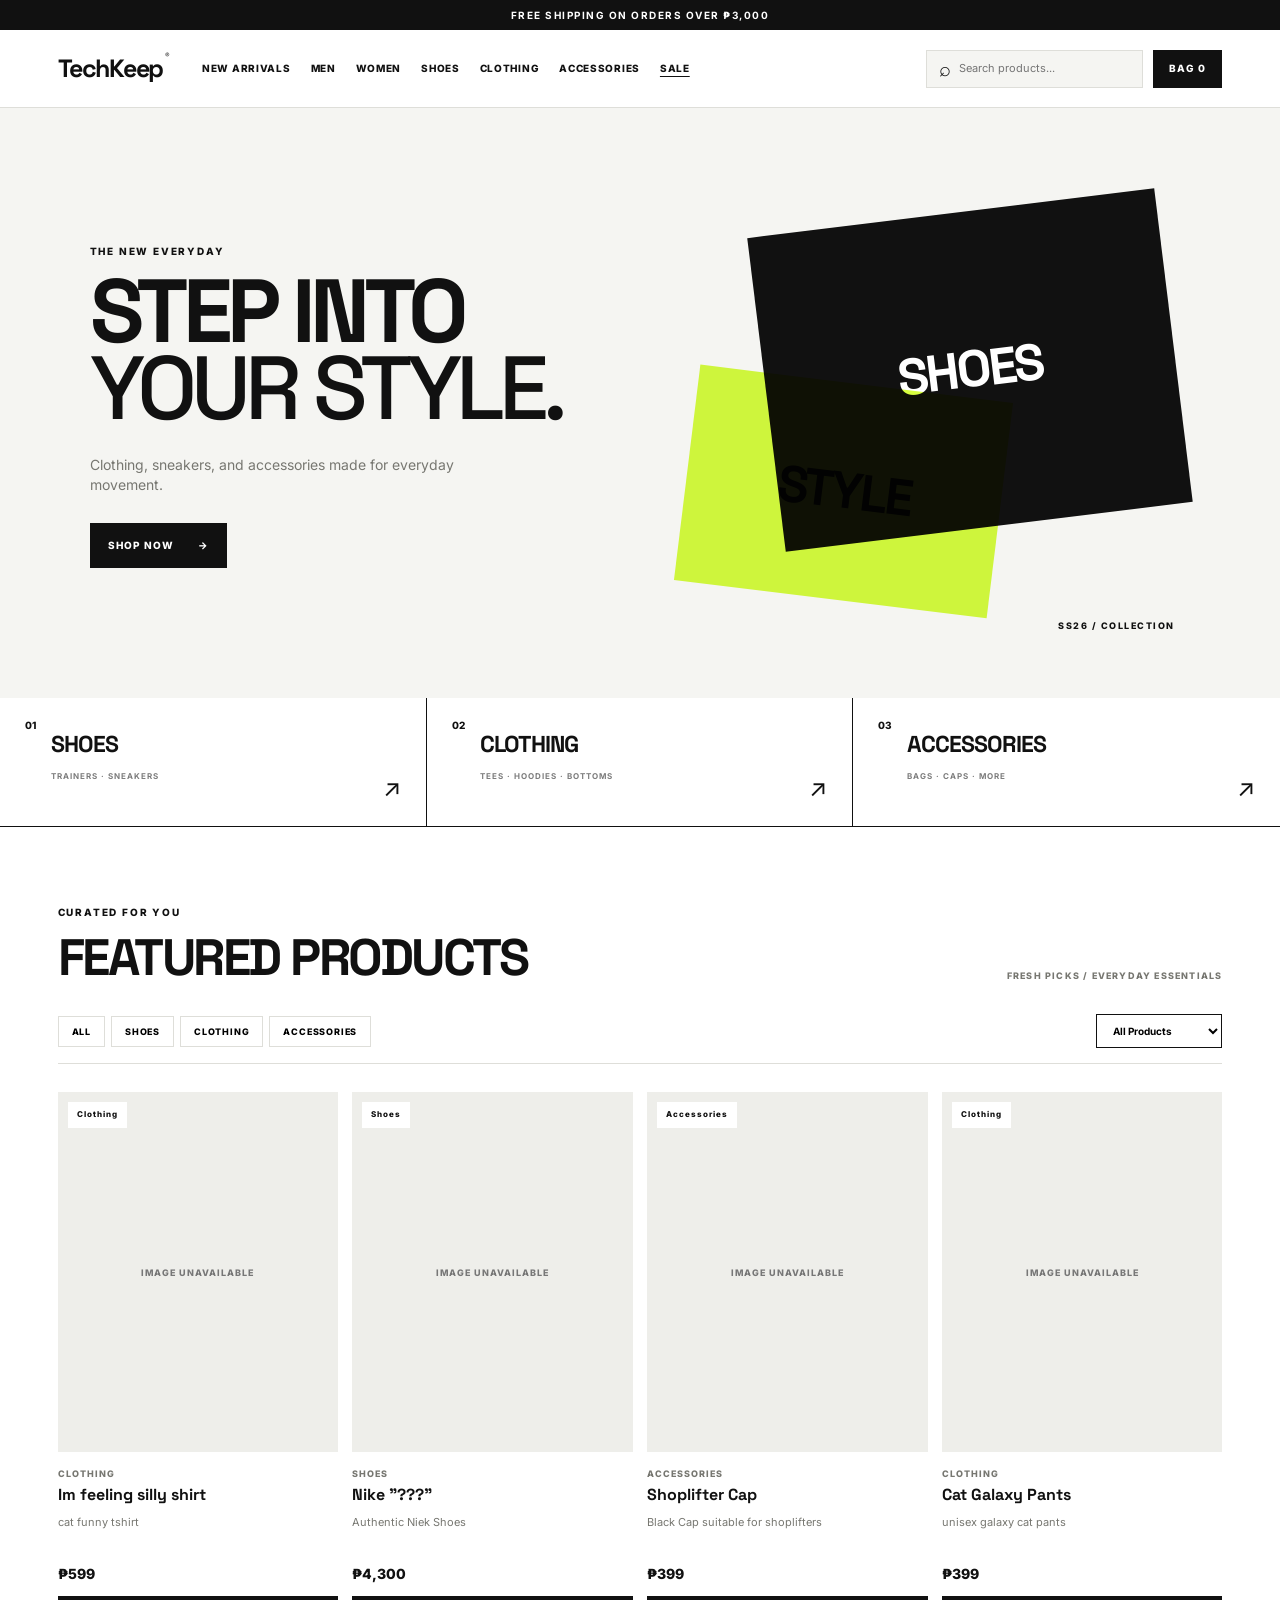
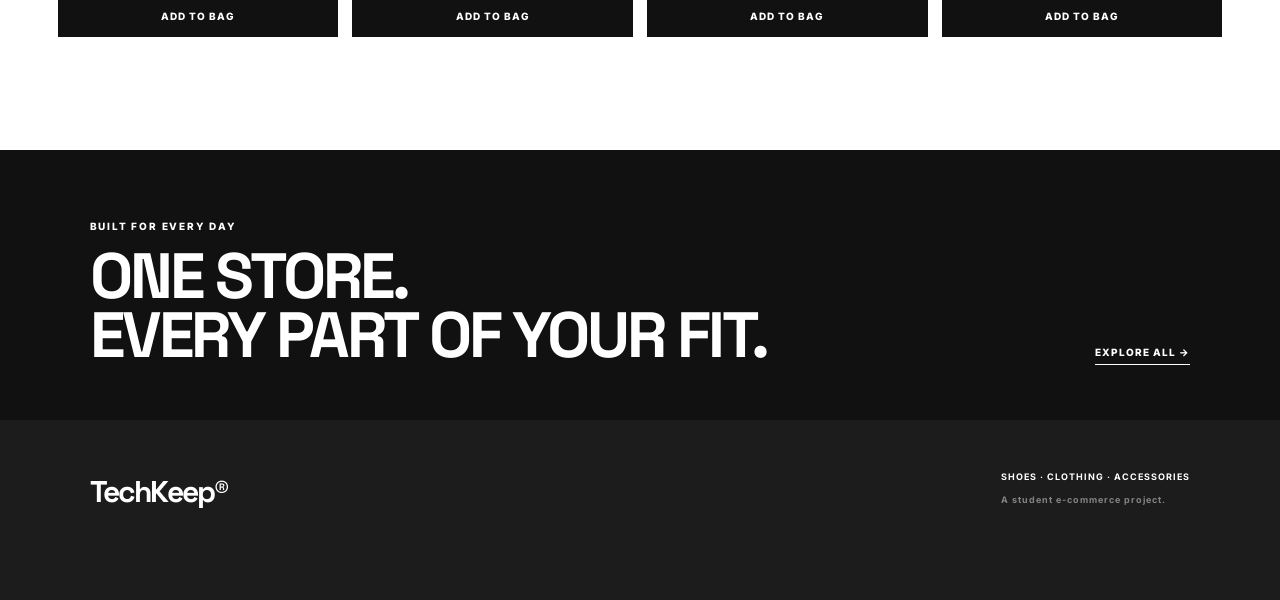
==== index.html @ dcdcad52 "Add files via upload" ====
<!DOCTYPE html>
<html lang="en">
<head>
    <meta charset="UTF-8">
    <meta name="viewport" content="width=device-width, initial-scale=1.0">
    <title>TechKeep — Shoes, Clothing & Accessories</title>
    <link rel="stylesheet" href="style.css">
</head>

<body>

    <div class="top-bar">
        FREE SHIPPING ON ORDERS OVER ₱3,000
    </div>

    <header class="site-header">
        <a class="brand" href="#">TechKeep<span>®</span></a>

        <nav class="main-nav">
            <a href="#products">NEW ARRIVALS</a>
            <a href="#products">MEN</a>
            <a href="#products">WOMEN</a>
            <a href="#products">SHOES</a>
            <a href="#products">CLOTHING</a>
            <a href="#products">ACCESSORIES</a>
            <a class="sale-link" href="#products">SALE</a>
        </nav>

        <div class="header-actions">
            <label class="header-search">
                <span>⌕</span>
                <input id="searchInput" type="text" placeholder="Search products...">
            </label>

            <button id="cartButton" class="cart-button">
                BAG <span id="cartCount">0</span>
            </button>
        </div>
    </header>

    <main>

        <section class="hero">
            <div class="hero-copy">
                <p class="eyebrow">THE NEW EVERYDAY</p>
                <h1>STEP INTO<br><em>YOUR STYLE.</em></h1>
                <p class="hero-text">
                    Clothing, sneakers, and accessories made for
                    everyday movement.
                </p>
                <a href="#products" class="hero-button">SHOP NOW <span>→</span></a>
            </div>
            <div class="hero-visual">
                <div class="hero-shape shape-one">SHOES</div>
                <div class="hero-shape shape-two">STYLE</div>
                <div class="hero-caption">SS26 / COLLECTION</div>
            </div>
        </section>

        <section class="category-strip">
            <a href="#products">
                <span class="category-number">01</span>
                <strong>SHOES</strong>
                <small>TRAINERS · SNEAKERS</small>
                <span class="category-arrow">↗</span>
            </a>
            <a href="#products">
                <span class="category-number">02</span>
                <strong>CLOTHING</strong>
                <small>TEES · HOODIES · BOTTOMS</small>
                <span class="category-arrow">↗</span>
            </a>
            <a href="#products">
                <span class="category-number">03</span>
                <strong>ACCESSORIES</strong>
                <small>BAGS · CAPS · MORE</small>
                <span class="category-arrow">↗</span>
            </a>
        </section>

        <section id="products" class="shop-section">
            <div class="section-heading">
                <div>
                    <p class="eyebrow">CURATED FOR YOU</p>
                    <h2>FEATURED PRODUCTS</h2>
                </div>
                <p class="section-note">FRESH PICKS / EVERYDAY ESSENTIALS</p>
            </div>

            <div class="shop-controls">
                <div class="filter-pills">
                    <button class="filter-label" type="button" onclick="document.getElementById('categoryFilter').value='All'; filterProducts();">ALL</button>
                    <button class="filter-label" type="button" onclick="document.getElementById('categoryFilter').value='Shoes'; filterProducts();">SHOES</button>
                    <button class="filter-label" type="button" onclick="document.getElementById('categoryFilter').value='Clothing'; filterProducts();">CLOTHING</button>
                    <button class="filter-label" type="button" onclick="document.getElementById('categoryFilter').value='Accessories'; filterProducts();">ACCESSORIES</button>
                </div>

                <select id="categoryFilter" class="category-filter" aria-label="Filter by category">
                    <option value="All">All Products</option>
                    <option value="Shoes">Shoes</option>
                    <option value="Clothing">Clothing</option>
                    <option value="Accessories">Accessories</option>
                </select>
            </div>

            <p id="loading" class="loading">Loading products...</p>
            <section id="productList" class="products"></section>
        </section>

        <section class="promo-banner">
            <div>
                <p class="eyebrow">BUILT FOR EVERY DAY</p>
                <h2>ONE STORE.<br>EVERY PART OF YOUR FIT.</h2>
            </div>
            <a href="#products">EXPLORE ALL →</a>
        </section>

    </main>

    <footer>
        <div class="footer-brand">TechKeep®</div>
        <div>
            <p>SHOES · CLOTHING · ACCESSORIES</p>
            <p class="footer-muted">A student e-commerce project.</p>
        </div>
    </footer>

    <!-- Cart -->
    <div id="cartModal" class="modal hidden">
        <div class="modal-content">
            <button id="closeCart" class="close">×</button>

            <p class="eyebrow">YOUR SELECTION</p>
            <h2>SHOPPING BAG</h2>

            <div id="cartItems"></div>

            <div class="cart-summary">
                <span>TOTAL</span>
                <strong>₱<span id="cartTotal">0</span></strong>
            </div>

            <button id="checkoutButton" class="primary">
                PROCEED TO CHECKOUT →
            </button>
        </div>
    </div>

    <!-- Checkout -->
    <div id="checkoutModal" class="modal hidden">
        <div class="modal-content checkout-content">
            <button id="closeCheckout" class="close">×</button>

            <p class="eyebrow">ALMOST THERE</p>
            <h2>CHECKOUT</h2>

            <form id="checkoutForm">
                <label for="customerName">FULL NAME</label>
                <input type="text" id="customerName" required>

                <label for="customerEmail">EMAIL</label>
                <input type="email" id="customerEmail" required>

                <label for="customerAddress">DELIVERY ADDRESS</label>
                <textarea id="customerAddress" required></textarea>

                <label for="paymentMethod">PAYMENT METHOD</label>
                <select id="paymentMethod" required>
                    <option value="">Select payment</option>
                    <option value="Cash on Delivery">Cash on Delivery</option>
                    <option value="GCash">GCash</option>
                </select>

                <button type="submit" class="primary">
                    PLACE ORDER →
                </button>
            </form>
        </div>
    </div>

    <script src="script.js"></script>
</body>
</html>
---- style.css ----
@import url('https://fonts.googleapis.com/css2?family=Inter:wght@400;500;600;700;800;900&family=Space+Grotesk:wght@500;600;700&display=swap');

:root {
    --black: #111111;
    --white: #ffffff;
    --soft: #f5f5f2;
    --line: #deded9;
    --muted: #777771;
    --accent: #d7ff3f;
}

* {
    box-sizing: border-box;
    margin: 0;
    padding: 0;
}

html {
    scroll-behavior: smooth;
}

body {
    font-family: "Inter", Arial, sans-serif;
    background: var(--white);
    color: var(--black);
    line-height: 1.45;
}

button,
input,
select,
textarea {
    font: inherit;
}

button,
a {
    -webkit-tap-highlight-color: transparent;
}

button,
a {
    cursor: pointer;
}

a {
    color: inherit;
    text-decoration: none;
}

.top-bar {
    min-height: 30px;
    display: flex;
    align-items: center;
    justify-content: center;
    background: var(--black);
    color: var(--white);
    font-size: 10px;
    font-weight: 700;
    letter-spacing: 1.5px;
}

.site-header {
    position: sticky;
    top: 0;
    z-index: 20;
    min-height: 78px;
    padding: 0 4.5vw;
    display: flex;
    align-items: center;
    gap: 34px;
    background: rgba(255,255,255,.96);
    border-bottom: 1px solid var(--line);
    -webkit-backdrop-filter: blur(12px);
    backdrop-filter: blur(12px);
}

.brand {
    font-family: "Space Grotesk", sans-serif;
    font-size: 25px;
    font-weight: 800;
    letter-spacing: -1.5px;
    white-space: nowrap;
}

.brand span {
    font-size: 9px;
    vertical-align: top;
    margin-left: 2px;
}

.main-nav {
    display: flex;
    align-items: center;
    gap: 20px;
    flex: 1;
}

.main-nav a {
    font-size: 10px;
    font-weight: 800;
    letter-spacing: .7px;
    white-space: nowrap;
    transition: opacity .2s ease;
}

.main-nav a:hover {
    opacity: .5;
}

.main-nav .sale-link {
    text-decoration: underline;
    text-underline-offset: 4px;
}

.header-actions {
    display: flex;
    align-items: center;
    gap: 10px;
}

.header-search {
    height: 38px;
    min-width: 205px;
    padding: 0 12px;
    display: flex;
    align-items: center;
    gap: 8px;
    border: 1px solid var(--line);
    background: var(--soft);
}

.header-search span {
    font-size: 20px;
    line-height: 1;
}

.header-search input {
    width: 100%;
    border: 0;
    outline: 0;
    background: transparent;
    font-size: 11px;
}

.cart-button {
    height: 38px;
    padding: 0 15px;
    border: 1px solid var(--black);
    background: var(--black);
    color: var(--white);
    font-size: 10px;
    font-weight: 800;
    letter-spacing: 1px;
}

.cart-button:hover,
.primary:hover,
.add-button:hover {
    background: #333;
}

.hero {
    min-height: 590px;
    padding: 72px 7vw 66px;
    display: grid;
    grid-template-columns: 1fr 1fr;
    gap: 50px;
    overflow: hidden;
    background: var(--soft);
}

.hero-copy {
    align-self: center;
    max-width: 620px;
}

.eyebrow {
    margin-bottom: 14px;
    font-size: 10px;
    font-weight: 800;
    letter-spacing: 1.8px;
}

.hero h1 {
    font-family: "Space Grotesk", sans-serif;
    font-size: clamp(55px, 7vw, 105px);
    line-height: .86;
    letter-spacing: -6px;
    margin-bottom: 28px;
}

.hero h1 em {
    font-style: normal;
    font-weight: 500;
}

.hero-text {
    max-width: 410px;
    color: var(--muted);
    font-size: 14px;
    margin-bottom: 28px;
}

.hero-button {
    display: inline-flex;
    align-items: center;
    gap: 24px;
    padding: 15px 18px;
    background: var(--black);
    color: var(--white);
    font-size: 10px;
    font-weight: 800;
    letter-spacing: 1px;
}

.hero-button:hover {
    background: #333;
}

.hero-visual {
    position: relative;
    min-height: 430px;
    display: flex;
    align-items: center;
    justify-content: center;
}

.hero-shape {
    position: absolute;
    display: flex;
    align-items: center;
    justify-content: center;
    font-family: "Space Grotesk", sans-serif;
    font-size: clamp(30px, 4vw, 58px);
    font-weight: 800;
    letter-spacing: -3px;
}

.shape-one {
    width: 78%;
    height: 70%;
    right: 3%;
    top: 7%;
    transform: rotate(-7deg);
    background: var(--black);
    color: var(--white);
}

.shape-two {
    width: 60%;
    height: 48%;
    left: 4%;
    bottom: 7%;
    transform: rotate(7deg);
    background: var(--accent);
    color: var(--black);
    mix-blend-mode: multiply;
}

.hero-caption {
    position: absolute;
    right: 3%;
    bottom: 0;
    font-size: 9px;
    font-weight: 800;
    letter-spacing: 1.5px;
}

.category-strip {
    display: grid;
    grid-template-columns: repeat(3, 1fr);
    border-bottom: 1px solid var(--black);
}

.category-strip a {
    min-height: 128px;
    padding: 20px 25px;
    display: grid;
    grid-template-columns: auto 1fr auto;
    grid-template-rows: 1fr auto;
    column-gap: 15px;
    border-right: 1px solid var(--black);
    transition: background .2s ease, color .2s ease;
}

.category-strip a:last-child {
    border-right: 0;
}

.category-strip a:hover {
    background: var(--black);
    color: var(--white);
}

.category-number {
    grid-row: span 2;
    font-size: 10px;
    font-weight: 800;
}

.category-strip strong {
    align-self: center;
    font-family: "Space Grotesk", sans-serif;
    font-size: 23px;
    letter-spacing: -1px;
}

.category-strip small {
    grid-column: 2;
    font-size: 8px;
    font-weight: 700;
    letter-spacing: 1px;
    opacity: .55;
}

.category-arrow {
    grid-row: span 2;
    align-self: center;
    font-size: 24px;
}

.shop-section {
    width: min(1400px, 91vw);
    margin: 0 auto;
    padding: 78px 0 95px;
}

.section-heading {
    display: flex;
    align-items: end;
    justify-content: space-between;
    gap: 30px;
    margin-bottom: 32px;
}

.section-heading h2 {
    font-family: "Space Grotesk", sans-serif;
    font-size: clamp(32px, 4vw, 55px);
    line-height: .95;
    letter-spacing: -2.5px;
}

.section-note {
    font-size: 9px;
    font-weight: 800;
    letter-spacing: 1.2px;
    color: var(--muted);
}

.shop-controls {
    display: flex;
    align-items: center;
    justify-content: space-between;
    gap: 20px;
    margin-bottom: 28px;
    padding-bottom: 15px;
    border-bottom: 1px solid var(--line);
}

.filter-pills {
    display: flex;
    gap: 6px;
}

.filter-label {
    border: 1px solid var(--line);
    background: var(--white);
    padding: 8px 13px;
    font-size: 9px;
    font-weight: 800;
    letter-spacing: .8px;
}

.filter-label:hover {
    background: var(--black);
    color: var(--white);
    border-color: var(--black);
}

.category-filter {
    padding: 9px 30px 9px 12px;
    border: 1px solid var(--black);
    background: var(--white);
    font-size: 10px;
    font-weight: 700;
    outline: 0;
}

.loading {
    margin: 35px 0;
    color: var(--muted);
    font-size: 12px;
}

.products {
    display: grid;
    grid-template-columns: repeat(4, minmax(0, 1fr));
    gap: 14px;
}

.product-card {
    cursor: pointer;
    position: relative;
    min-width: 0;
    padding-bottom: 18px;
    background: var(--white);
}

.product-card:hover .product-image {
    transform: translateY(-4px);
}

.product-image {
    position: relative;
    height: 360px;
    margin-bottom: 15px;
    overflow: hidden;
    display: flex;
    align-items: center;
    justify-content: center;
    background: #f0f0ed;
    transition: transform .25s ease;
}

.product-image img {
    width: 100%;
    height: 100%;
    display: block;
    object-fit: cover;
    object-position: center;
    transition: transform .35s ease;
}

.product-card:hover .product-image img {
    transform: scale(1.035);
}

.image-placeholder {
    font-family: "Space Grotesk", sans-serif;
    font-size: 42px;
    font-weight: 800;
    letter-spacing: -2px;
    color: #c5c5bf;
}

.image-fallback {
    background: #eeeeea;
}

.image-fallback::after {
    content: "IMAGE UNAVAILABLE";
    position: absolute;
    font-size: 9px;
    font-weight: 800;
    letter-spacing: 1px;
    color: #777;
}

.image-badge {
    position: absolute;
    left: 10px;
    top: 10px;
    z-index: 2;
    padding: 7px 9px;
    background: #fff;
    color: #111;
    font-size: 8px;
    font-weight: 800;
    letter-spacing: 1px;
}


.category {
    display: block;
    margin-bottom: 6px;
    color: var(--muted);
    font-size: 9px;
    font-weight: 800;
    letter-spacing: 1px;
    text-transform: uppercase;
}

.product-card h3 {
    min-height: 22px;
    margin-bottom: 7px;
    font-family: "Space Grotesk", sans-serif;
    font-size: 16px;
    line-height: 1.15;
}

.product-card > p:not(.price) {
    min-height: 39px;
    margin-bottom: 10px;
    color: var(--muted);
    font-size: 11px;
    line-height: 1.45;
}

.price {
    margin-bottom: 12px;
    font-size: 14px;
    font-weight: 800;
}

.add-button,
.primary {
    width: 100%;
    border: 0;
    padding: 13px 15px;
    background: var(--black);
    color: var(--white);
    font-size: 10px;
    font-weight: 800;
    letter-spacing: 1px;
}

.promo-banner {
    width: 100%;
    min-height: 270px;
    padding: 55px 7vw;
    display: flex;
    align-items: end;
    justify-content: space-between;
    gap: 30px;
    background: var(--black);
    color: var(--white);
}

.promo-banner h2 {
    font-family: "Space Grotesk", sans-serif;
    font-size: clamp(32px, 5vw, 67px);
    line-height: .92;
    letter-spacing: -3px;
}

.promo-banner a {
    padding-bottom: 4px;
    border-bottom: 1px solid var(--white);
    font-size: 10px;
    font-weight: 800;
    letter-spacing: 1px;
}

footer {
    min-height: 180px;
    padding: 50px 7vw;
    display: flex;
    align-items: start;
    justify-content: space-between;
    gap: 30px;
    background: #1c1c1c;
    color: var(--white);
}

.footer-brand {
    font-family: "Space Grotesk", sans-serif;
    font-size: 30px;
    font-weight: 800;
    letter-spacing: -2px;
}

footer p {
    font-size: 9px;
    font-weight: 700;
    letter-spacing: 1px;
}

.footer-muted {
    margin-top: 10px;
    opacity: .45;
}

.modal {
    position: fixed;
    z-index: 100;
    inset: 0;
    padding: 20px;
    display: flex;
    align-items: center;
    justify-content: center;
    background: rgba(0,0,0,.62);
}

.modal-content {
    position: relative;
    width: min(520px, 100%);
    max-height: 86vh;
    overflow-y: auto;
    padding: 36px;
    background: var(--white);
}

.modal-content h2 {
    margin-bottom: 28px;
    font-family: "Space Grotesk", sans-serif;
    font-size: 37px;
    letter-spacing: -2px;
}

.hidden {
    display: none;
}

.close {
    position: absolute;
    top: 13px;
    right: 15px;
    border: 0;
    background: transparent;
    font-size: 28px;
    line-height: 1;
}

.cart-item {
    padding: 16px 0;
    display: flex;
    align-items: center;
    justify-content: space-between;
    gap: 15px;
    border-bottom: 1px solid var(--line);
}

.cart-item strong {
    font-size: 12px;
}

.cart-item div:first-child {
    font-size: 11px;
    line-height: 1.8;
}

.quantity {
    display: flex;
    align-items: center;
    gap: 10px;
    font-weight: 800;
}

.quantity button {
    width: 30px;
    height: 30px;
    padding: 0;
    border: 1px solid var(--black);
    background: var(--white);
    font-size: 17px;
}

.cart-summary {
    padding: 25px 0;
    display: flex;
    align-items: center;
    justify-content: space-between;
    font-size: 11px;
    font-weight: 800;
    letter-spacing: 1px;
}

.cart-summary strong {
    font-size: 20px;
    letter-spacing: 0;
}

form {
    display: flex;
    flex-direction: column;
    gap: 7px;
}

form label {
    margin-top: 8px;
    font-size: 9px;
    font-weight: 800;
    letter-spacing: 1px;
}

form input,
form textarea,
form select {
    width: 100%;
    padding: 13px;
    border: 1px solid #cfcfca;
    border-radius: 0;
    background: var(--white);
    outline: 0;
    font-size: 12px;
}

form input:focus,
form textarea:focus,
form select:focus {
    border-color: var(--black);
}

form textarea {
    height: 95px;
    resize: vertical;
}

form .primary {
    margin-top: 14px;
}

@media (max-width: 1100px) {
    .site-header {
        gap: 20px;
    }

    .main-nav {
        gap: 12px;
    }

    .main-nav a:nth-child(2),
    .main-nav a:nth-child(3) {
        display: none;
    }

    .header-search {
        min-width: 155px;
    }

    .products {
        grid-template-columns: repeat(3, minmax(0, 1fr));
    }
}

@media (max-width: 800px) {
    .site-header {
        min-height: 70px;
        flex-wrap: wrap;
        padding: 14px 5vw;
    }

    .main-nav {
        order: 3;
        width: 100%;
        overflow-x: auto;
        padding-bottom: 2px;
    }

    .main-nav a {
        font-size: 9px;
    }

    .header-actions {
        margin-left: auto;
    }

    .header-search {
        min-width: 145px;
    }

    .hero {
        grid-template-columns: 1fr;
        padding: 55px 7vw;
    }

    .hero-visual {
        min-height: 300px;
    }

    .category-strip {
        grid-template-columns: 1fr;
    }

    .category-strip a {
        border-right: 0;
        border-bottom: 1px solid var(--black);
    }

    .products {
        grid-template-columns: repeat(2, minmax(0, 1fr));
    }

    .product-image {
        height: 300px;
    }
}

@media (max-width: 560px) {
    .top-bar {
        font-size: 8px;
    }

    .brand {
        font-size: 21px;
    }

    .header-actions {
        width: 100%;
    }

    .header-search {
        flex: 1;
    }

    .cart-button {
        flex-shrink: 0;
    }

    .hero h1 {
        letter-spacing: -3px;
    }

    .hero-visual {
        min-height: 240px;
    }

    .section-heading,
    .shop-controls,
    .promo-banner,
    footer {
        align-items: flex-start;
        flex-direction: column;
    }

    .filter-pills {
        width: 100%;
        overflow-x: auto;
    }

    .category-filter {
        width: 100%;
    }

    .products {
        grid-template-columns: 1fr 1fr;
        gap: 12px 8px;
    }

    .product-image {
        height: 205px;
        font-size: 60px;
    }

    .product-card h3 {
        font-size: 14px;
    }

    .product-card > p:not(.price) {
        font-size: 10px;
        min-height: 45px;
    }

    .modal-content {
        padding: 28px 20px;
    }
}

/* Product detail navigation */
.product-card:focus-visible {
    outline: 2px solid var(--black);
    outline-offset: 3px;
}
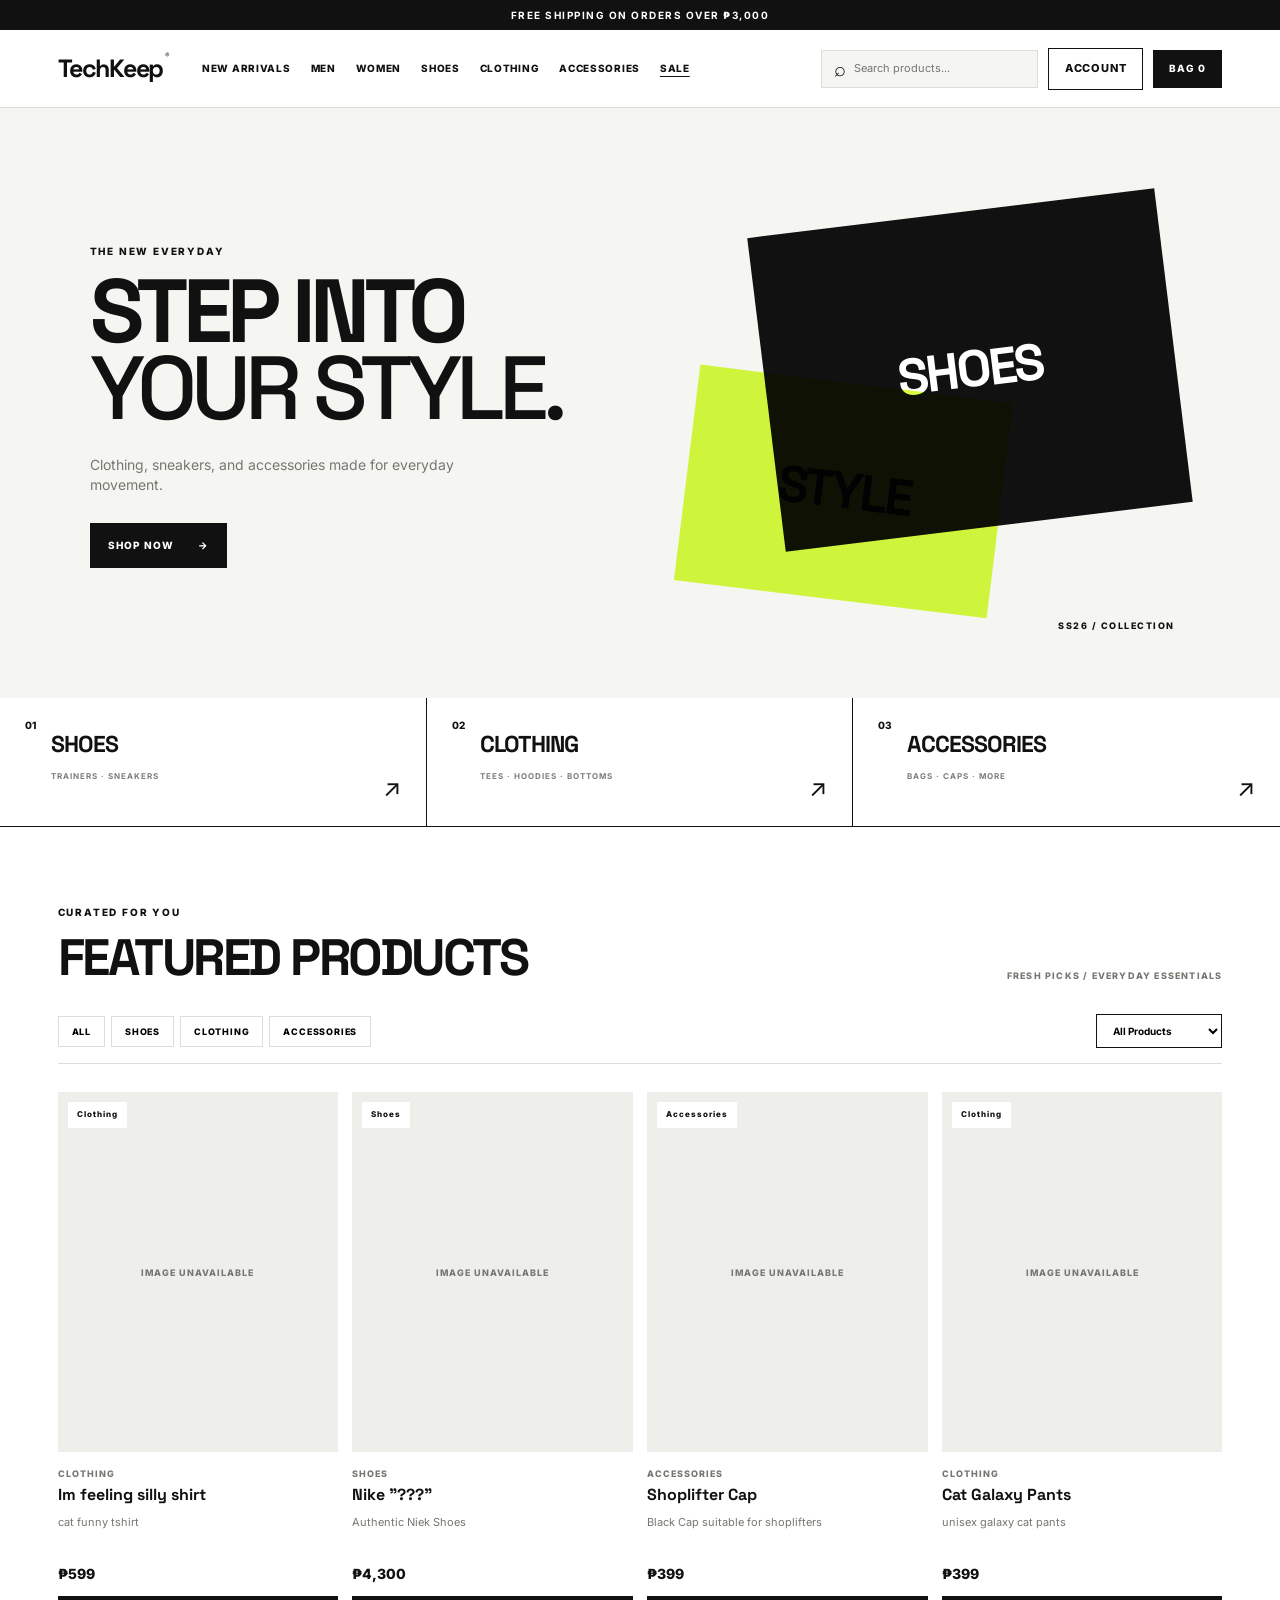
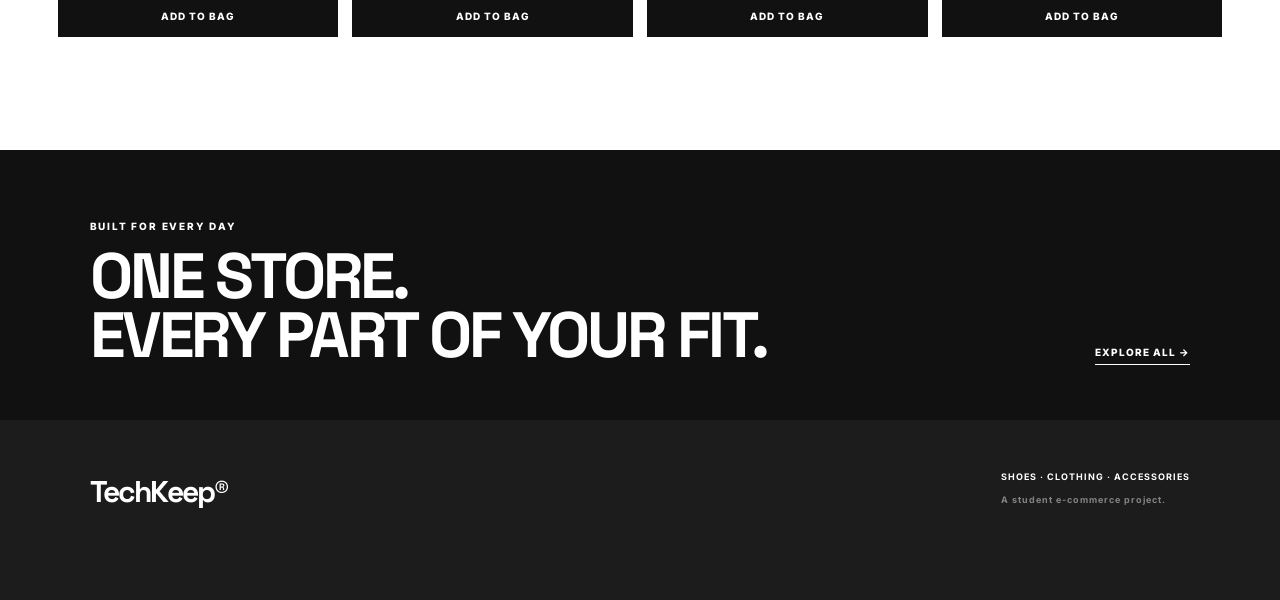
==== commit ba99feaf: "Replace login link and update cart button" ====
--- a/index.html
+++ b/index.html
@@ -32,8 +32,12 @@
                 <input id="searchInput" type="text" placeholder="Search products...">
             </label>
 
+            <a href="login.html" class="account-button">
+                ACCOUNT
+            </a>
+
             <button id="cartButton" class="cart-button">
-                BAG <span id="cartCount">0</span>
+            BAG <span id="cartCount">0</span>
             </button>
         </div>
     </header>
@@ -180,4 +184,4 @@
 
     <script src="script.js"></script>
 </body>
-</html>+</html>
--- a/style.css
+++ b/style.css
@@ -847,8 +847,54 @@
     }
 }
 
-/* Product detail navigation */
 .product-card:focus-visible {
     outline: 2px solid var(--black);
     outline-offset: 3px;
-}+}
+
+.remove-cart-item {
+    display: inline-flex;
+    align-items: center;
+    justify-content: center;
+    box-sizing: border-box;
+    width: auto;
+    min-width: 80px;
+    height: 40px;
+    padding: 0 12px;
+    border: 1px solid #111;
+    background: #fff;
+    color: #111;
+    font-size: 12px;
+    font-weight: 700;
+    white-space: nowrap;
+    overflow: hidden;
+    flex-shrink: 0;
+    cursor: pointer;
+}
+
+.remove-cart-item:hover {
+    background: #111;
+    color: #fff;
+}
+
+.account-button {
+    display: inline-flex;
+    align-items: center;
+    justify-content: center;
+    height: 42px;
+    padding: 0 16px;
+    border: 1px solid #111;
+    background: #fff;
+    color: #111;
+    text-decoration: none;
+    font-size: 11px;
+    font-weight: 800;
+    letter-spacing: 0.8px;
+    box-sizing: border-box;
+    transition: 0.2s ease;
+}
+
+.account-button:hover {
+    background: #111;
+    color: #fff;
+}
